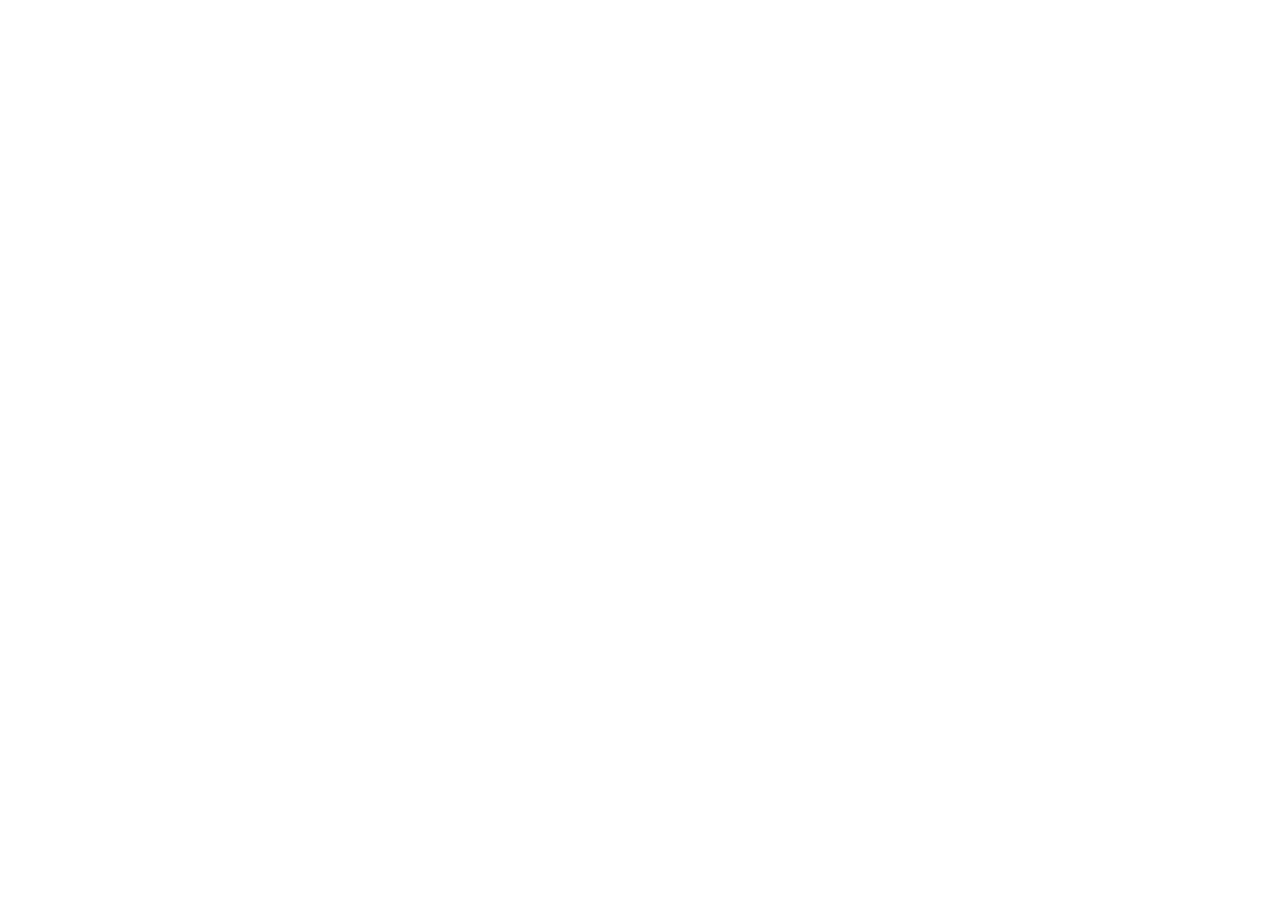
==== Proyecto_DI/index.html @ c83a3626 "index.html" ====
<!DOCTYPE html>
<!-- Etiqueta para escribir en el idioma inglés -->
<html lang="en">
<!-- Etiqueta para información del navegador -->
<head>
		<!-- Etiqueta para caracteres especiales  -->
    <meta charset="UTF-8">
    
    <!-- Etiqueta para contenido adaptable -->
    <meta name="viewport" content="width=device-width, initial-scale=1.0">
    
    <!-- Etiqueta para el título de la página web  -->
    <title>PoliGamer</title>
    
    <!-- Etiqueta para cargar fuentes-->
    <link rel="preconnect" href="https://fonts.googleapis.com">
    <link rel="preconnect" href="https://fonts.gstatic.com" crossorigin>
    <link href="https://fonts.googleapis.com/css2?family=Lato:ital,wght@0,100;0,300;0,400;0,700;0,900;1,100;1,300;1,400;1,700;1,900&family=Roboto:ital,wght@0,100..900;1,100..900&display=swap" rel="stylesheet">
    
    <!-- Etiqueta para restablecer estilos de los navegadores -->
    <link rel="stylesheet" href="./src/css/styles.css">

    <!-- Etiqueta para cargar hoja de estilos CSS -->
    <link rel="stylesheet" href="./src/css/normalize.css">
    
    <!-- Etiqueta para cargar un favicon-->
    <link rel="shortcut icon" href="" type="image/x-icon">
    
</head>

<!-- Etiqueta para información a los usuarios -->
<body>
    <!-- Start - Section Header -->
    <!-- End - Section Header -->


    <!-- Start - Section Main -->
    <!-- End - Section Main -->
    

    <!-- Start - Section About -->
    <!-- End - Section About -->


    <!-- Start - Section Services -->
    <!-- End - Section Services -->



    <!-- Start - Section App -->
    <!-- End - Section App -->



    <!-- Start - Section Gallery -->
    <!-- End - Section Gallery -->



    <!-- Start - Section Contact -->
    <!-- End - Section Contact -->


    <!-- Start - Section Footer -->
    <!-- End - Section Footer -->

</body>

</html>
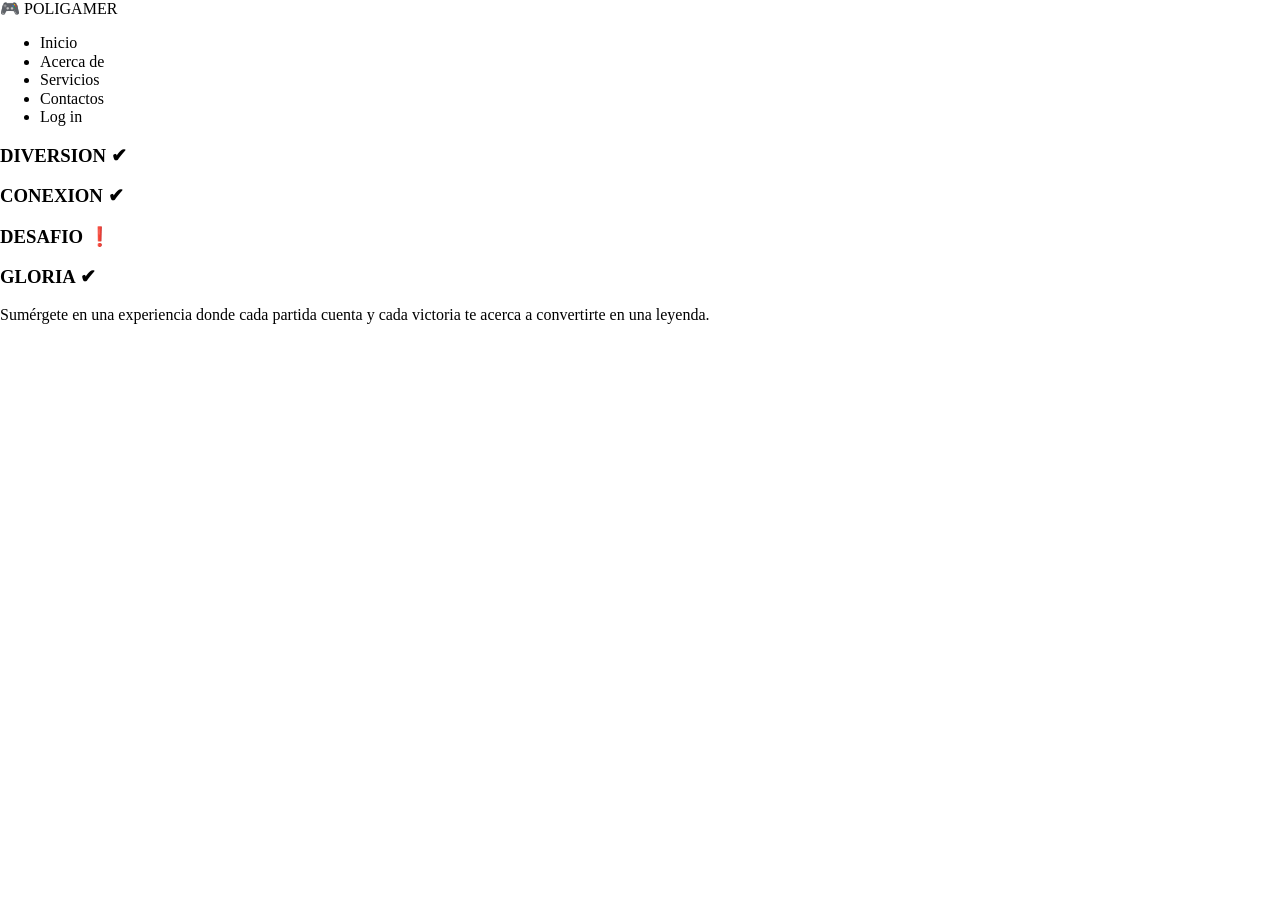
==== commit 57f36c84: "Estructura inicial html" ====
--- a/Proyecto_DI/index.html
+++ b/Proyecto_DI/index.html
@@ -18,51 +18,48 @@
     <link href="https://fonts.googleapis.com/css2?family=Lato:ital,wght@0,100;0,300;0,400;0,700;0,900;1,100;1,300;1,400;1,700;1,900&family=Roboto:ital,wght@0,100..900;1,100..900&display=swap" rel="stylesheet">
     
     <!-- Etiqueta para restablecer estilos de los navegadores -->
-    <link rel="stylesheet" href="./src/css/styles.css">
+    <link rel="stylesheet" href="./src/css/normalize.css">
 
     <!-- Etiqueta para cargar hoja de estilos CSS -->
-    <link rel="stylesheet" href="./src/css/normalize.css">
+    <link rel="stylesheet" href="./src/css/styles.css">
     
     <!-- Etiqueta para cargar un favicon-->
-    <link rel="shortcut icon" href="" type="image/x-icon">
+    <link rel="shortcut icon" href="./src/images/android-chrome-192x192.png" type="image/x-icon">
     
 </head>
 
 <!-- Etiqueta para información a los usuarios -->
 <body>
-    <!-- Start - Section Header -->
-    <!-- End - Section Header -->
 
+  <!-- HEADER / NAV -->
+    <header class="header">
+        <nav class="navbar">
+        <div class="logo">
+            🎮 <span>POLI</span>GAMER
+        </div>
 
-    <!-- Start - Section Main -->
-    <!-- End - Section Main -->
-    
+        <ul class="menu">
+            <li>Inicio</li>
+            <li>Acerca de</li>
+            <li>Servicios</li>
+            <li>Contactos</li>
+            <li>Log in</li>
+        </ul>
+        </nav>
 
-    <!-- Start - Section About -->
-    <!-- End - Section About -->
+        <!-- CONTENIDO ENCIMA DEL FONDO -->
+        <div class="hero">
+        <h3 class="left top">DIVERSION ✔</h3>
+        <h3 class="left bottom">CONEXION ✔</h3>
 
+        <h3 class="right top">DESAFIO ❗</h3>
+        <h3 class="right bottom">GLORIA ✔</h3>
 
-    <!-- Start - Section Services -->
-    <!-- End - Section Services -->
-
-
-
-    <!-- Start - Section App -->
-    <!-- End - Section App -->
-
-
-
-    <!-- Start - Section Gallery -->
-    <!-- End - Section Gallery -->
-
-
-
-    <!-- Start - Section Contact -->
-    <!-- End - Section Contact -->
-
-
-    <!-- Start - Section Footer -->
-    <!-- End - Section Footer -->
+        <p class="texto">
+            Sumérgete en una experiencia donde cada partida cuenta y cada victoria te acerca a convertirte en una leyenda.
+        </p>
+        </div>
+    </header>
 
 </body>
 
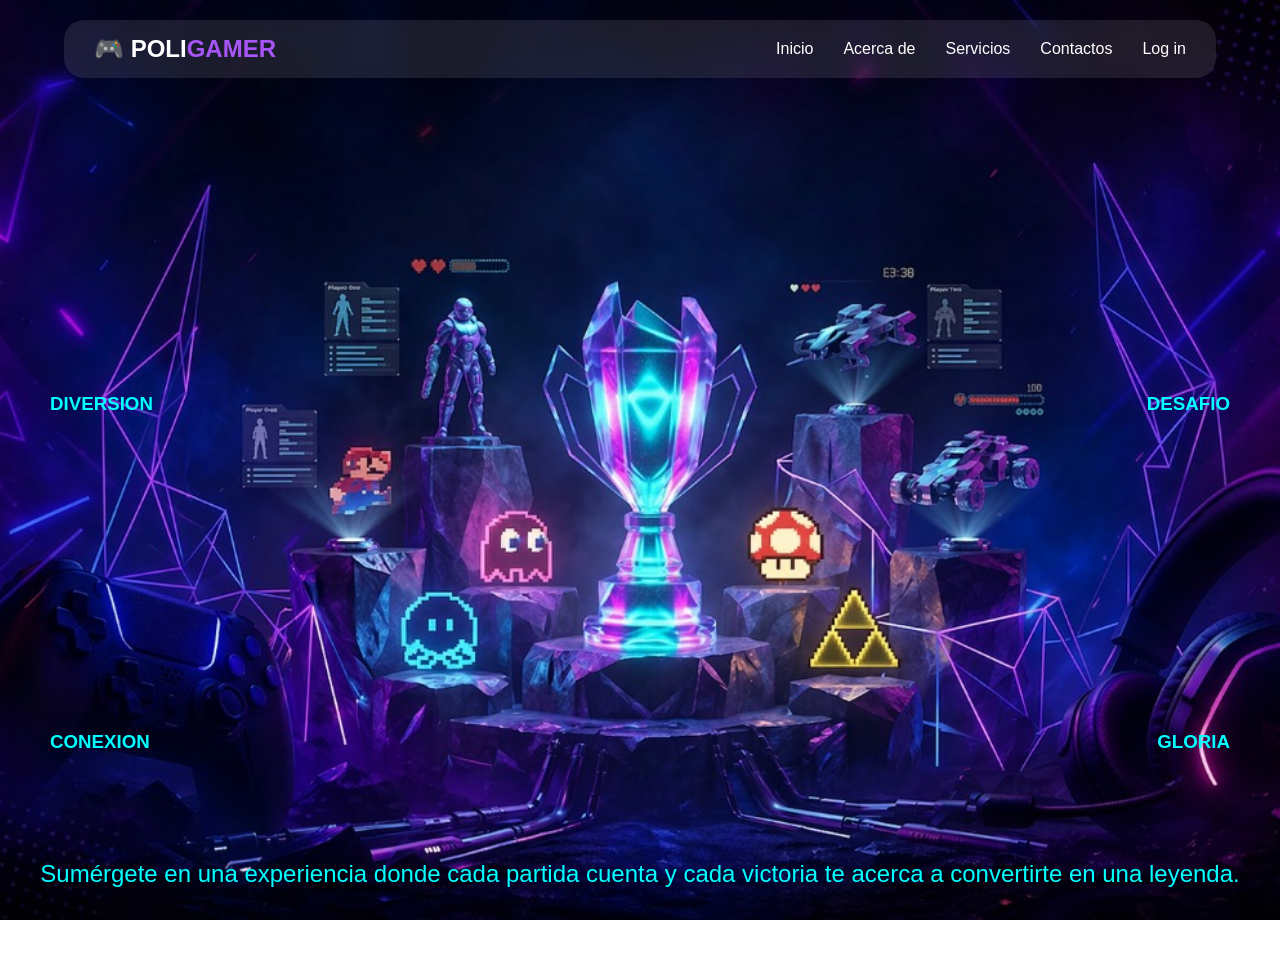
==== commit 15ac8d12: "Actualizando estructura html" ====
--- a/Proyecto_DI/index.html
+++ b/Proyecto_DI/index.html
@@ -25,6 +25,12 @@
     
     <!-- Etiqueta para cargar un favicon-->
     <link rel="shortcut icon" href="./src/images/android-chrome-192x192.png" type="image/x-icon">
+    <!-- Basic Icons -->
+    <link href="https://cdn.boxicons.com/3.0.8/fonts/basic/boxicons.min.css" rel="stylesheet">
+    <!-- Filled Icons -->
+    <link href="https://cdn.boxicons.com/3.0.8/fonts/filled/boxicons-filled.min.css" rel="stylesheet">
+    <!-- Brand Icons -->
+    <link href="https://cdn.boxicons.com/3.0.8/fonts/brands/boxicons-brands.min.css" rel="stylesheet">
     
 </head>
 
@@ -48,17 +54,29 @@
         </nav>
 
         <!-- CONTENIDO ENCIMA DEL FONDO -->
-        <div class="hero">
-        <h3 class="left top">DIVERSION ✔</h3>
-        <h3 class="left bottom">CONEXION ✔</h3>
+    
+<div class="hero">
+    <h3 class="left top">
+        <i class='bx bx-party'></i> DIVERSION 
+    </h3>
 
-        <h3 class="right top">DESAFIO ❗</h3>
-        <h3 class="right bottom">GLORIA ✔</h3>
+    <h3 class="left bottom">
+        <i class='bx bx-link-alt'></i> CONEXION 
+    </h3>
 
-        <p class="texto">
-            Sumérgete en una experiencia donde cada partida cuenta y cada victoria te acerca a convertirte en una leyenda.
-        </p>
-        </div>
+    <h3 class="right top">
+        <i class='bx bx-target'></i> DESAFIO
+    </h3>
+
+    <h3 class="right bottom">
+        <i class='bx bx-trophy'></i> GLORIA
+    </h3>
+
+    <p class="texto">
+        Sumérgete en una experiencia donde cada partida cuenta y cada victoria te acerca a convertirte en una leyenda.
+    </p>
+</div>
+
     </header>
 
 </body>
--- a/Proyecto_DI/src/css/styles.css
+++ b/Proyecto_DI/src/css/styles.css
@@ -0,0 +1,105 @@
+body {
+    margin: 0;
+    padding: 0;
+    background-image: url("../images/1f1fab22-5a7d-447e-9802-e081f7e6de44.jpg");
+    background-size: cover;      /* ocupa toda la pantalla */
+    background-position: center; /* centrada */
+    background-repeat: no-repeat;
+    height: 100vh;
+}
+
+/* RESET */
+* {
+    margin: 0;
+    padding: 0;
+    box-sizing: border-box;
+}
+
+/* FONDO PRINCIPAL */
+.header {
+    height: 100vh;
+    background: url("../images/fondo.png") no-repeat center/cover;
+    position: relative;
+    font-family: Arial, sans-serif;
+}
+
+/* NAVBAR */
+.navbar {
+    width: 90%;
+    margin: auto;
+    margin-top: 20px;
+    padding: 15px 30px;
+
+    display: flex;
+    justify-content: space-between;
+    align-items: center;
+
+    background: rgba(255, 255, 255, 0.1);
+    border-radius: 20px;
+    backdrop-filter: blur(10px);
+    color: white;
+}
+
+/* LOGO */
+.logo {
+    font-size: 24px;
+    font-weight: bold;
+    color: #a855f7;
+}
+
+.logo span {
+    color: white;
+}
+
+/* MENU */
+.menu {
+    list-style: none;
+    display: flex;
+    gap: 30px;
+}
+
+.menu li {
+    cursor: pointer;
+    transition: 0.3s;
+}
+
+.menu li:hover {
+    color: #a855f7;
+}
+
+/* HERO CONTENT */
+.hero {
+    position: relative;
+    height: 100%;
+    color: cyan;
+}
+
+/* POSICIONES */
+.left {
+    position: absolute;
+    left: 50px;
+}
+
+.right {
+    position: absolute;
+    right: 50px;
+}
+
+.top {
+    top: 35%;
+}
+
+.bottom {
+    bottom: 25%;
+}
+
+/* TEXTO CENTRAL */
+.texto {
+    position: absolute;
+    bottom: 10%;
+    width: 100%;
+    text-align: center;
+    font-size: 24px;
+    color: cyan;
+    padding: 0 20px;
+}
